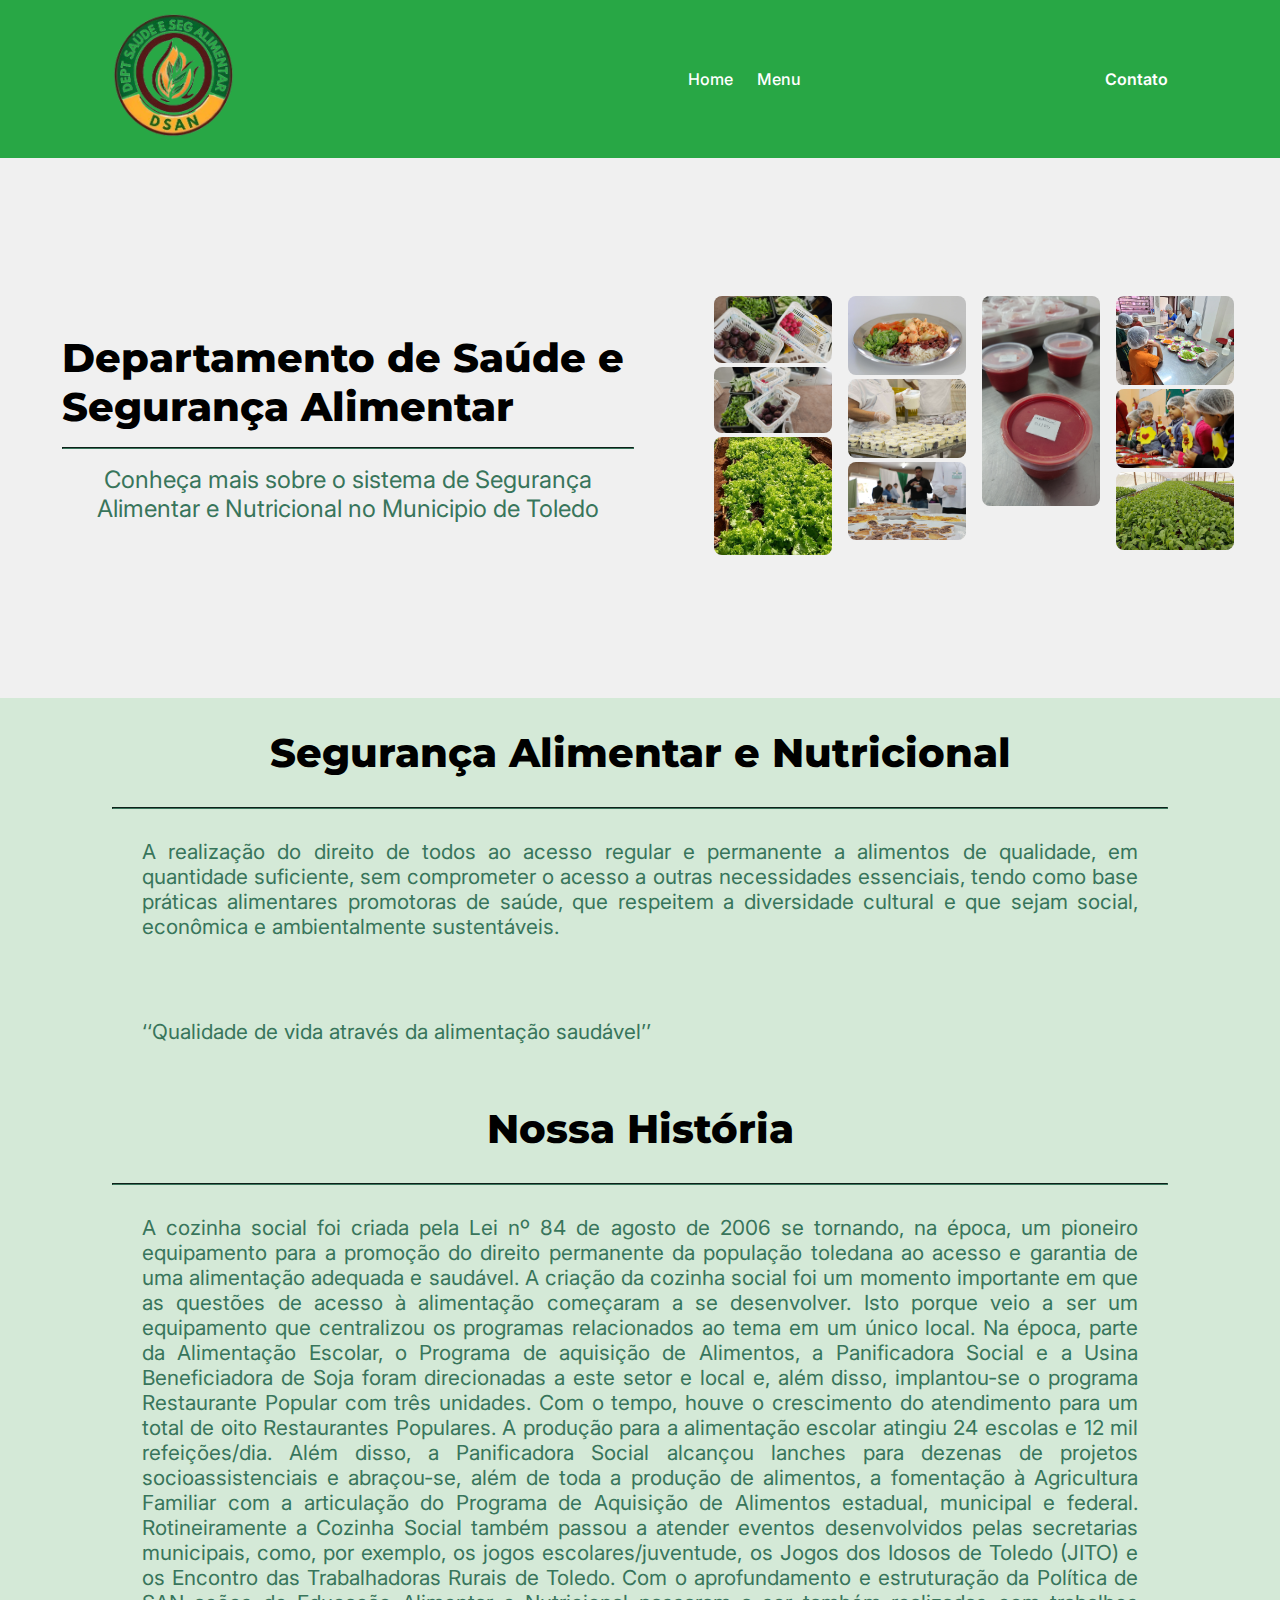
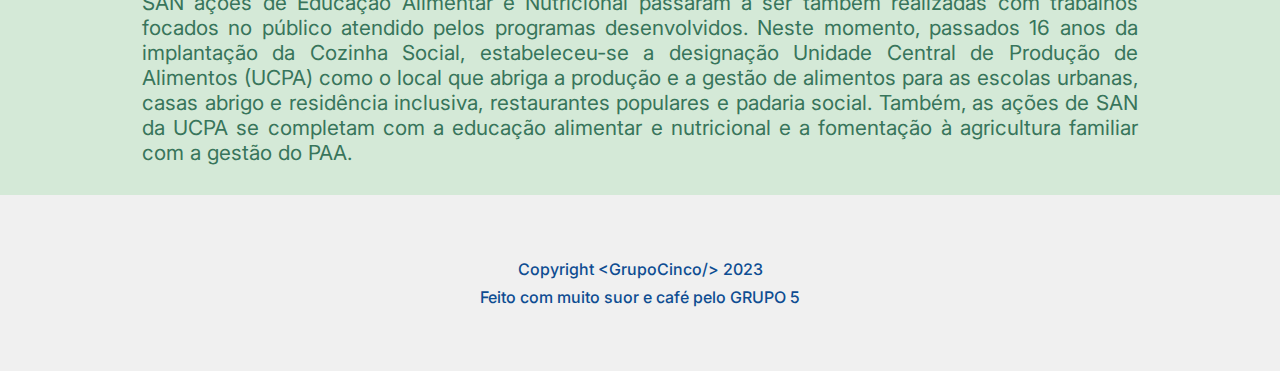
==== index.html @ d99931a0 "DSAN Toledo-PR" ====
<!DOCTYPE html>
<html lang="pt-BR">
<head>
    <meta charset="UTF-8">
    <meta name="viewport" content="width=device-width, initial-scale=1.0">
    <title>Segurança Alimentar e Nutricional</title>
    <meta name="description" content="Explore dezenas de variações de receitas de café para alegrar o seu dia.">
    <link rel="stylesheet" type="text/css" href="assets/css/style.css">
    <link rel="icon" href="assets/img/logo-site.jfif" type="image/x-icon">
</head>
<body>
    <header class="cor">
        <nav>
            <span class="logo"><img class="logo-img" src="assets/img/logo-teste.png" alt=""></span>
            <ul class="menu">
                <li><a href="#">Home</a></li>
                <li class="dropdown">
                    <a href="#">Menu</a>
                    <ul class="dropdown-menu">
                        <li><a href="restaurantepupular-original.html">Restaurante Popular</a></li>
                        <li><a href="AlimentEscolar.html">Alimentação Escolar</a></li>
                        <li><a href="PaniSocial.html">Panificadora Social</a></li>
                        <li><a href="BancoAlimentos.html">Banco de Alimentos</a></li>
                        <li><a href="CasasAbrigoEResInclu.html">Casas Abrigo e Residência Inclusiva</a></li>
                        <li><a href="AgriFamiliar.html">Agricultura Familiar</a></li>
                        <li><a href="EducaFamiliar.html">Educação Familiar</a></li>
                        <li><a href="EducaAlimentar.html">Educação Alimentar</a></li>
                        <li><a href="PlanoMunicipal.html">Plano Municipal de SAN</a></li>
                        <li><a href="Comsea.html">COMSEA</a></li>
                        <li><a href="Caisan.html">CAISAN</a></li>
                        <li><a href="Agenda.html">Agenda</a></li>
                    </ul>
                </li>
            </ul>
            <a class="github" href="https://acesse.one/2kj02">Contato</a>
        </nav>
    </header>

    <main>
        <div class="principal">
            <section class="hero">
                <header class="hero-conteudo">
                    <h1>Departamento de Saúde e Segurança Alimentar</h1>
                    <hr/>
                    <h2 class="hero-subtitulo">Conheça mais sobre o sistema de Segurança Alimentar e Nutricional no Municipio de Toledo</h2>
                </header>
                <div class="hero-imagens-container">
                    <figure><img src="assets/img/agricultura-familiar (1).jpg"/></figure>
                    <figure><img src="assets/img/img-2.jpg"/></figure>
                    <figure><img src="assets/img/img-3.jpeg"/></figure>
                    <figure><img src="assets/img/img-4.jpg"/></figure>
                    <figure><img src="assets/img/img-5.jpg"/></figure>
                    <figure><img src="assets/img/img-6.jpg"/></figure>
                    <figure><img src="assets/img/img-7.jpg"/></figure>
                    <figure><img src="assets/img/img-8.jpeg"/></figure>
                    <figure><img src="assets/img/img-9.jpg"/></figure>
                    <figure><img src="assets/img/img-10.jpg"/></figure>
                </div>
            </section>
        </div>

        <div class="conteudo">
            <section class="conteudo-hero">
                <header class="principal-hero">
                        <h1>Segurança Alimentar e Nutricional</h1>
                        <hr>
                        <p class="texto">
                            A realização do direito de todos ao acesso regular e permanente a alimentos de qualidade, em quantidade suficiente, sem comprometer o acesso a outras necessidades essenciais, tendo como base práticas alimentares promotoras de saúde, que respeitem a diversidade cultural e que sejam social, econômica e ambientalmente sustentáveis.
                        </p>
                        <br>
                        <p class="texto">
                            ‘‘Qualidade de vida através da alimentação saudável’’
                        </p>
                </header>
            </section>
            <section class="conteudo-hero">
                <header class="principal-hero">
                        <h1>Nossa História</h1>
                        <hr>
                        
                        <p class="texto-dois">
                            A cozinha social foi criada pela Lei nº 84 de agosto de 2006 se tornando, na época, um pioneiro equipamento para a promoção do direito permanente da população toledana ao acesso e garantia de uma alimentação adequada e saudável. 
                            A criação da cozinha social foi um momento importante em que as questões de acesso à alimentação começaram a se desenvolver. Isto porque veio a ser um equipamento que centralizou os programas relacionados ao tema em um único local. Na época, parte da Alimentação Escolar, o Programa de aquisição de Alimentos, a Panificadora Social e a Usina Beneficiadora de Soja foram direcionadas a este setor e local e, além disso, implantou-se o programa Restaurante Popular com três unidades.
                            Com o tempo, houve o crescimento do atendimento para um total de oito Restaurantes Populares. A produção para a alimentação escolar atingiu 24 escolas e 12 mil refeições/dia. Além disso, a Panificadora Social alcançou lanches para dezenas de projetos socioassistenciais e abraçou-se, além de toda a produção de alimentos, a fomentação à Agricultura Familiar com a articulação do Programa de Aquisição de Alimentos estadual, municipal e federal.
                            Rotineiramente a Cozinha Social também passou a atender eventos desenvolvidos pelas secretarias municipais, como, por exemplo, os jogos escolares/juventude, os Jogos dos Idosos de Toledo (JITO) e os Encontro das Trabalhadoras Rurais de Toledo. Com o aprofundamento e estruturação da Política de SAN ações de Educação Alimentar e Nutricional passaram a ser também realizadas com trabalhos focados no público atendido pelos programas desenvolvidos.
                            Neste momento, passados 16 anos da implantação da Cozinha Social, estabeleceu-se a designação Unidade Central de Produção de Alimentos (UCPA) como o local que abriga a produção e a gestão de alimentos para as escolas urbanas, casas abrigo e residência inclusiva, restaurantes populares e padaria social. Também, as ações de SAN da UCPA se completam com a educação alimentar e nutricional e a fomentação à agricultura familiar com a gestão do PAA.

                        </p>
                
                </header>
            </section>
        </div>


    </main>

    <footer>
        <p class="footer-copy">Copyright &lt;GrupoCinco/&gt; 2023</p>
        <P class="footer-autor">Feito com muito suor e café pelo GRUPO 5</P>
    </footer>
</body>
</html>
---- assets/css/style.css ----
@import url('https://fonts.googleapis.com/css2?family=Epilogue:ital,wght@0,100..900;1,100..900&family=Inter:wght@100..900&family=Montserrat:ital,wght@0,100..900;1,100..900&family=Roboto:ital,wght@0,100;0,300;0,400;0,500;0,700;0,900;1,100;1,300;1,400;1,500;1,700;1,900&family=Teko:wght@300..700&display=swap');
@import url('https://fonts.googleapis.com/css2?family=Montserrat:ital,wght@0,100..900;1,100..900&display=swap');

* {
    margin: 0;
    padding: 0;
    box-sizing: border-box;
}

body{
    background: #d4e9d7; /* Verde claro */
    color: #000000; /* Preto */
}

html{
    font-family: Inter, sans-serif;
    font-weight: 500;
}
.cor{
    background-color: #28a745;
}
a{
    text-decoration: none;
    color: #ffffff; /* Azul escuro */
}

ul {
    list-style: none;
}

nav{
    max-width: 1120px;
    margin: auto;
    padding: 0.8rem 2rem;
    display: flex;
    flex-direction: row;
    justify-content: space-between;
    align-items: center;
    
}

.dropdown-menu {
    display: none;
    position: absolute;
    background-color: #333;
    padding: 10px;
    z-index: 1;
    font-family: Inter, sans-serif;
    border-radius: 8px;
}

.dropdown:hover .dropdown-menu {
    display: block;
}

.dropdown-menu li {
    margin-bottom: 5px;
}

.dropdown-menu li a {
    color: #FFFFFF;
    text-decoration: none;
}

.dropdown-menu li a:hover{
    color: #C7BAB3;
}

.logo{
    font-family: Montserrat;
    font-size: 2rem;
    font-weight: 600;
}

.logo-img{
    width: 45%;
    height: 45%;
}

.menu{
    display: flex;
    flex-direction: row;
    gap: 1.5rem;
    color: #ffffff; /* Azul escuro */
}

.github{
    color: #ffffff; /* Azul escuro */
    font-weight: 600;
}

main{
    display: flex;
    flex-direction: column;
    
}
.main-restaurantes{
    display: flex;
    flex-direction: column;
    padding: 20px;
}
.restaurantes {
    max-width: 1220px;
    margin: auto;
    padding: 2rem;
    background: #fff;
    border-radius: 8px;
}

.restaurante {
    display: flex;
    flex-direction: column;
    align-items: center;
    padding: 1rem;
    background: #e9f5ea;
    border-radius: 8px;
    margin-bottom: 1rem;
    box-shadow: 0 4px 8px rgba(0, 0, 0, 0.1);
}

.restaurante h3 {
    font-family: Montserrat;
    font-size: 1.5rem;
    font-weight: 700;
    color: #28a745;
    margin-bottom: 0.5rem;
    text-align: center;
}

.restaurante-content {
    display: flex;
    width: 100%;
    justify-content: space-between;
    align-items: center;
}

.restaurante img {
    width: 500px;
    height: 300px;
    border-radius: 8px;
    margin-right: 1rem;
}

.restaurante-info {
    text-align: center;
    flex: 1;
    max-width: 100%;
}

.restaurante-map {
    flex: 1;
    width: 200px;
    height: 300px;
}

.restaurante p {
    font-family: Inter;
    font-size: 1rem;
    font-weight: 400;
    color: #666;
}

iframe {
    width: 100%;
    height: 300px;
    border: 0;
    border-radius: 8px;
}


.principal{
    background: #f0f0f0; /* Cinza claro */
}

.hero{
    max-width: 1220px;
    height: 60vh;
    display: flex;
    flex-direction: row;
    justify-content: space-between;
    gap: 6rem;
    padding: 0rem 2rem;
    margin: auto;
    overflow: clip;
    align-items: center;
}

.hero-conteudo{
    display: flex;
    flex-direction: column;
    gap: 1rem;
}



.destaque{
    font-family: Epilogue;
    font-size: 1rem;
    font-weight: 500;
    text-transform: uppercase;
}

.marrom{
    color: #38755b; /* Verde escuro */
}

.amarelo{
    color: #4a90e2; /* Azul médio */
}

h1{
    font-family: Montserrat;
    font-size: 2.5rem;
    font-weight: 800;
}

hr{
    border-color: #38755b; /* Verde escuro */
    align-items: center;
}

.hero-subtitulo{
    color: #38755b; /* Verde escuro */
    font-family: Inter;
    font-size: 1.5rem;
    font-weight: 400;
}

.hero-imagens-container{
    max-width: 45%;
    column-count: 4;
    column-gap: 1rem;
    margin: -1rem;
}
.agricultura-familiar-imagens-container{
    max-width: 75%;
    column-count: 4;
    column-gap: 1rem;
    margin: 1rem;
    
}

.hero-imagens-container > figure > img {
    width: 100%;
    border-radius: 0.5rem;
}
.agricultura-familiar-imagens-container > figure > img {
    width: 100%;
    border-radius: 0.5rem;
    align-items: center ;
    
}
.restaurante-popular-titulo{
    text-align: center;
}

.conteudo-hero{
    max-width: 1120px;
    height: auto;
    display: flex;
    flex-direction: row;
    justify-content: space-between;
    gap: 6rem;
    padding: 0rem 2rem;
    margin: auto;
    overflow: clip;
    align-items: center;
}

.pricipal-hero{
    display: flex;
    flex-direction: column;
    gap: 1rem;
}

.principal-hero h1{
    text-align: center;
    font-size: 2.5rem;
    padding: 30px;
}

.texto{
    color: #38755b; /* Verde escuro */
    font-family: Inter;
    font-size: 1.3rem;
    font-weight: 400;
    text-align: center;
    padding: 30px;
    text-align: justify;
}
.texto li{
    color: #38755b; /* Verde escuro */
    font-family: Inter;
    font-size: 1.3rem;
    font-weight: 400;
    text-align: center;
    padding: 30px;
    text-align: justify;
}
.texto ul li{
    color: #38755b; /* Verde escuro */
    font-family: Inter;
    font-size: 1.3rem;
    font-weight: 400;
    text-align: center;
    padding: 30px;
    text-align: justify;
}
.texto:last-of-type {
    text-align: justify;
}

.texto-link ul li a{
    color: #38755b; /* Verde escuro */
    font-family: Inter;
    font-size: 1.3rem;
    font-weight: 400;
    text-align: center;
    padding: 0px;
    margin: 40px;
}
.texto-link ul li a:hover{
    color: #0e4d92;
}

.texto-alimento{
    color: #38755b; /* Verde escuro */
    font-family: Inter;
    font-size: 1.3rem;
    font-weight: 400;
    align-items: center;
    width: 1120px;
    
}

h2{
    font-family: Montserrat;
    font-size: 2.0rem;
    font-weight: 800;
    text-align: center;
}

.nossa-historia{
    max-width: 1120px;
    text-align: center;
}

.texto-dois{
    color: #38755b; /* Verde escuro */
    font-family: Inter;
    font-size: 1.3rem;
    font-weight: 400;
    text-align: center;
    padding: 30px;
}

.texto-dois:last-of-type {
    text-align: justify;
}

footer{
    padding: 4rem;
    display: flex;
    flex-direction: column;
    align-items: center;
    gap: 0.5rem;
    background: #f0f0f0; /* Cinza claro */
}

.footer-copy{
    color: #0e4d92; /* Azul escuro */
    font-family: Inter;
    font-size: 1rem;
    font-weight: 500;
}

.footer-autor{
    color: #0e4d92; /* Azul escuro */
    font-family: Inter;
    font-size: 1rem;
    font-style: normal;
    font-weight: 500;
}

/*----------------------------------------------------------------------------------*/

.cabecalho {
    background-color: #f0f0f0;
    padding: 20px;
    text-align: center; /* Já está centralizado, mas podemos melhorar */
    margin-bottom: 20px; /* Adiciona espaço abaixo do cabeçalho */
}

.titulo {
    font-size: 48px; /* Aumenta o tamanho da fonte do título */
    font-weight: bold;
}

.secao-imagens {
    padding: 20px;
    display: flex; /* Coloca as imagens em linha e centraliza-as na horizontal */
    flex-wrap: wrap; /* Permite quebrar as imagens em várias linhas se necessário */
    justify-content: center; /* Centraliza as imagens horizontalmente */
}

.imagem {
    margin: 10px;
    width: 250px; /* Aumenta a largura das imagens */
    height: 180px; /* Aumenta a altura das imagens */
    border: 1px solid #ccc; /* Adiciona uma borda fina */
    box-shadow: 2px 2px 4px rgba(0, 0, 0, 0.1); /* Adiciona uma sombra sutil */
}

.secao-informacoes {
    padding: 20px;
    background-color: #fff; /* Adiciona cor de fundo */
    border-radius: 10px; /* Arredonda os cantos */
    margin-bottom: 20px;
    

    
}

.informacao {
    margin-bottom: 20px;
    text-align: justify; /* Justifica o texto */
    font-size: 18px; /* Aumenta o tamanho da fonte */
    line-height: 1.5; /* Aumenta o espaçamento entre as linhas */
    width: 1120px;
    margin: 10px;

}

.agenda {
    border-collapse: collapse; /* Remove bordas entre as células */
    width: 100%; /* Ajusta a largura da tabela para 100% */
  }
  
  .agenda th, .agenda td {
    padding: 8px; /* Adiciona espaço interno nas células */
    text-align: left; /* Alinha o texto à esquerda */
    border: 1px solid #ddd; /* Adiciona borda fina nas células */
  }
  
  .agenda th {
    background-color: #f2f2f2; /* Cor de fundo do cabeçalho */
    font-weight: bold; /* Texto em negrito no cabeçalho */
  }

  .secao-imagens-agricultura-familiar {
    width: 200px; /* Aumenta a largura da seção */
    height: 200px; /* Aumenta a altura da seção */
    justify-content: center; /* Alinha os itens no centro horizontalmente */
    align-items: center; /* Alinha os itens no centro verticalmente */
    display: flex; /* Layout flexbox */
    flex-direction: row; /* Organiza os itens em linha */
    margin: 0 auto; /* Centraliza a seção na horizontal */
  }
  
  .secao-imagens-agricultura-familiar img {
    margin: 0 10px; /* Adiciona espaço entre as imagens */
  }
  .h3-alimentescolar{
    font-family: Montserrat;
    font-size: 30px;

  }
  
  .alimentacaoescolar-imagens {
    display: flex;
    justify-content: space-between; /* Distribui as imagens igualmente na largura */
    align-items: center; /* Centraliza verticalmente as imagens */
}

.alimentacaoescolar-imagens img {
    max-width: 30%; /* Define a largura máxima das imagens */
    height: auto; /* Mantém a proporção da imagem */
    border: 2px solid #ddd; /* Adiciona uma borda sólida de 2px com cor cinza */
    border-radius: 8px; /* Adiciona uma borda arredondada */
    box-shadow: 0px 2px 5px rgba(0, 0, 0, 0.1); /* Adiciona uma sombra sutil */
    transition: transform 0.3s ease; /* Adiciona uma transição suave ao passar o mouse */
}

.alimentacaoescolar-imagens img:hover {
    transform: translateY(-5px); /* Efeito de elevação ao passar o mouse */
}


.agricultura-familiar-imagens {
    display: flex;
    flex-wrap: wrap;
    justify-content: center;
    border-radius: 8px;
}

.agricultura-familiar-imagens img {
    width: 200px; /* Ajuste o tamanho conforme necessário */
    height: auto;
    margin: 5px;
    transition: transform 0.3s ease-in-out;
    border-radius: 8px;
}

.agricultura-familiar-imagens img:hover {
    transform: translateY(-5px); /* Efeito de elevação ao passar o mouse */
}
.container{
    width: 90%;
    max-width: 1200px;
    margin: 0 auto;
    padding: 20px;
}
section.agenda {
    background-color: #fff;
    padding: 40px 0;
    text-align: center;
}

section.agenda table {
    width: 100%;
    border-collapse: collapse;
    margin-top: 20px;
}

section.agenda th, section.agenda td {
    padding: 10px;
    border: 1px solid #ddd;
}
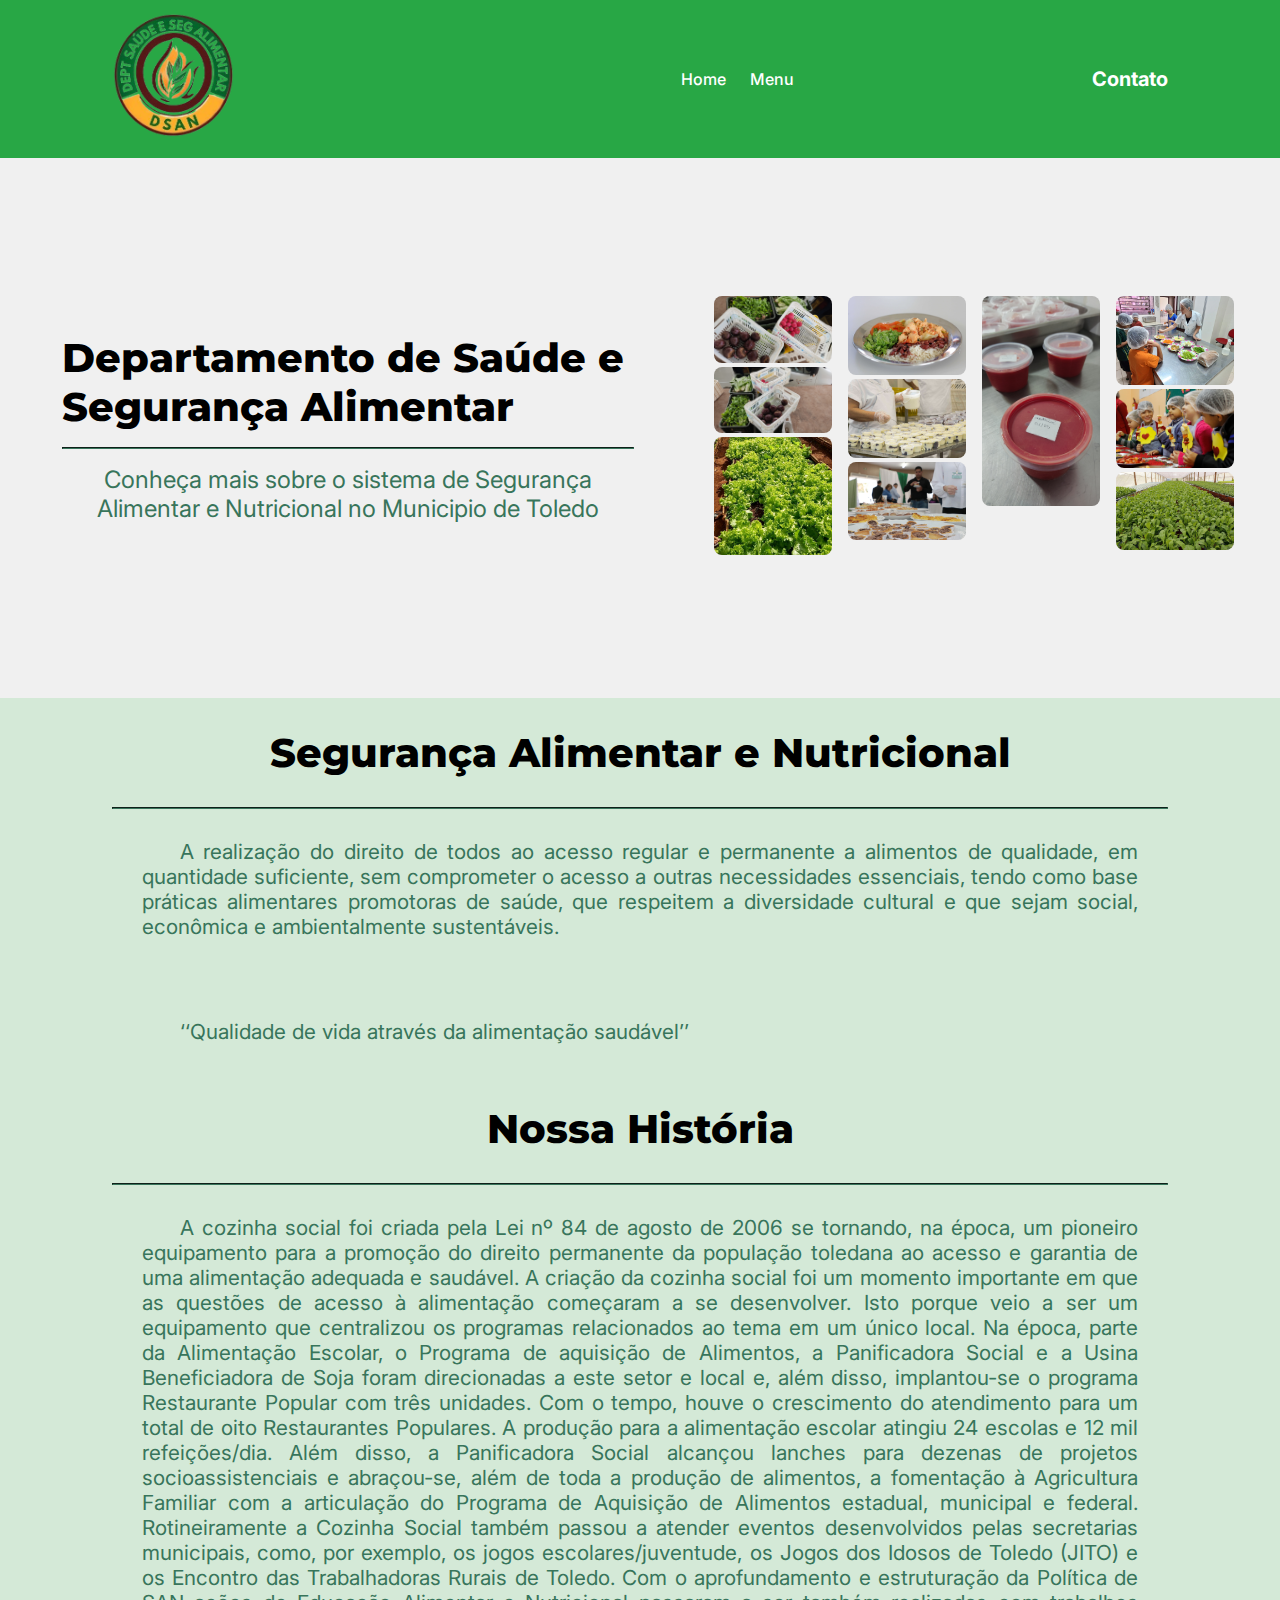
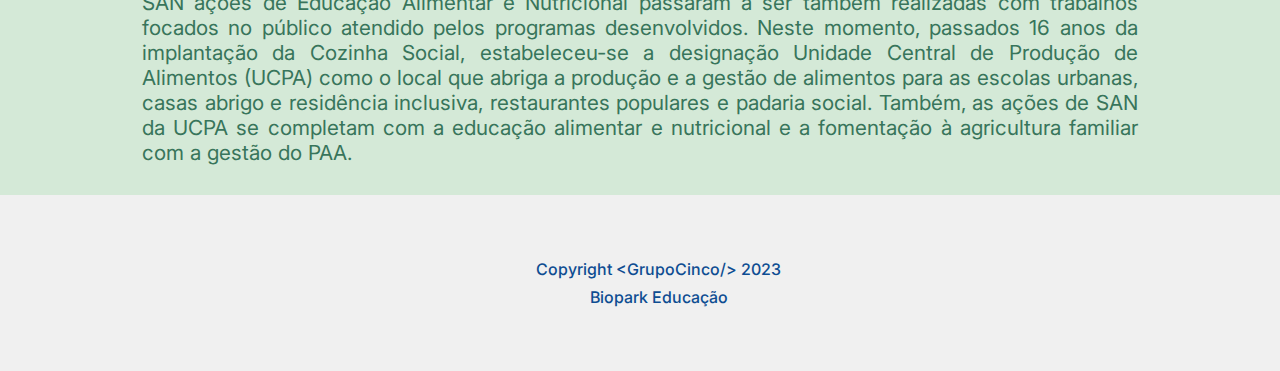
==== commit e1bf98a0: "DSAN" ====
--- a/index.html
+++ b/index.html
@@ -4,7 +4,7 @@
     <meta charset="UTF-8">
     <meta name="viewport" content="width=device-width, initial-scale=1.0">
     <title>Segurança Alimentar e Nutricional</title>
-    <meta name="description" content="Explore dezenas de variações de receitas de café para alegrar o seu dia.">
+    <meta name="description" content="Encontre informações sobre o Departamento de Saúde e Segurança Allimentar de Toledo.">
     <link rel="stylesheet" type="text/css" href="assets/css/style.css">
     <link rel="icon" href="assets/img/logo-site.jfif" type="image/x-icon">
 </head>
@@ -32,7 +32,7 @@
                     </ul>
                 </li>
             </ul>
-            <a class="github" href="https://acesse.one/2kj02">Contato</a>
+            <a class="github" href="https://encurtador.com.br/lrDlb">Contato</a>
         </nav>
     </header>
 
@@ -96,7 +96,7 @@
 
     <footer>
         <p class="footer-copy">Copyright &lt;GrupoCinco/&gt; 2023</p>
-        <P class="footer-autor">Feito com muito suor e café pelo GRUPO 5</P>
+        <P class="footer-autor">Biopark Educação</P>
     </footer>
 </body>
 </html>--- a/assets/css/style.css
+++ b/assets/css/style.css
@@ -86,7 +86,8 @@
 
 .github{
     color: #ffffff; /* Azul escuro */
-    font-weight: 600;
+    font-weight: 700;
+    font-size: 20px;
 }
 
 main{
@@ -526,4 +527,6 @@
     padding: 10px;
     border: 1px solid #ddd;
 }
-
+p, .texto {
+    text-indent: 1cm; /* ou o valor desejado, como 1cm, 2cm, etc. */
+}
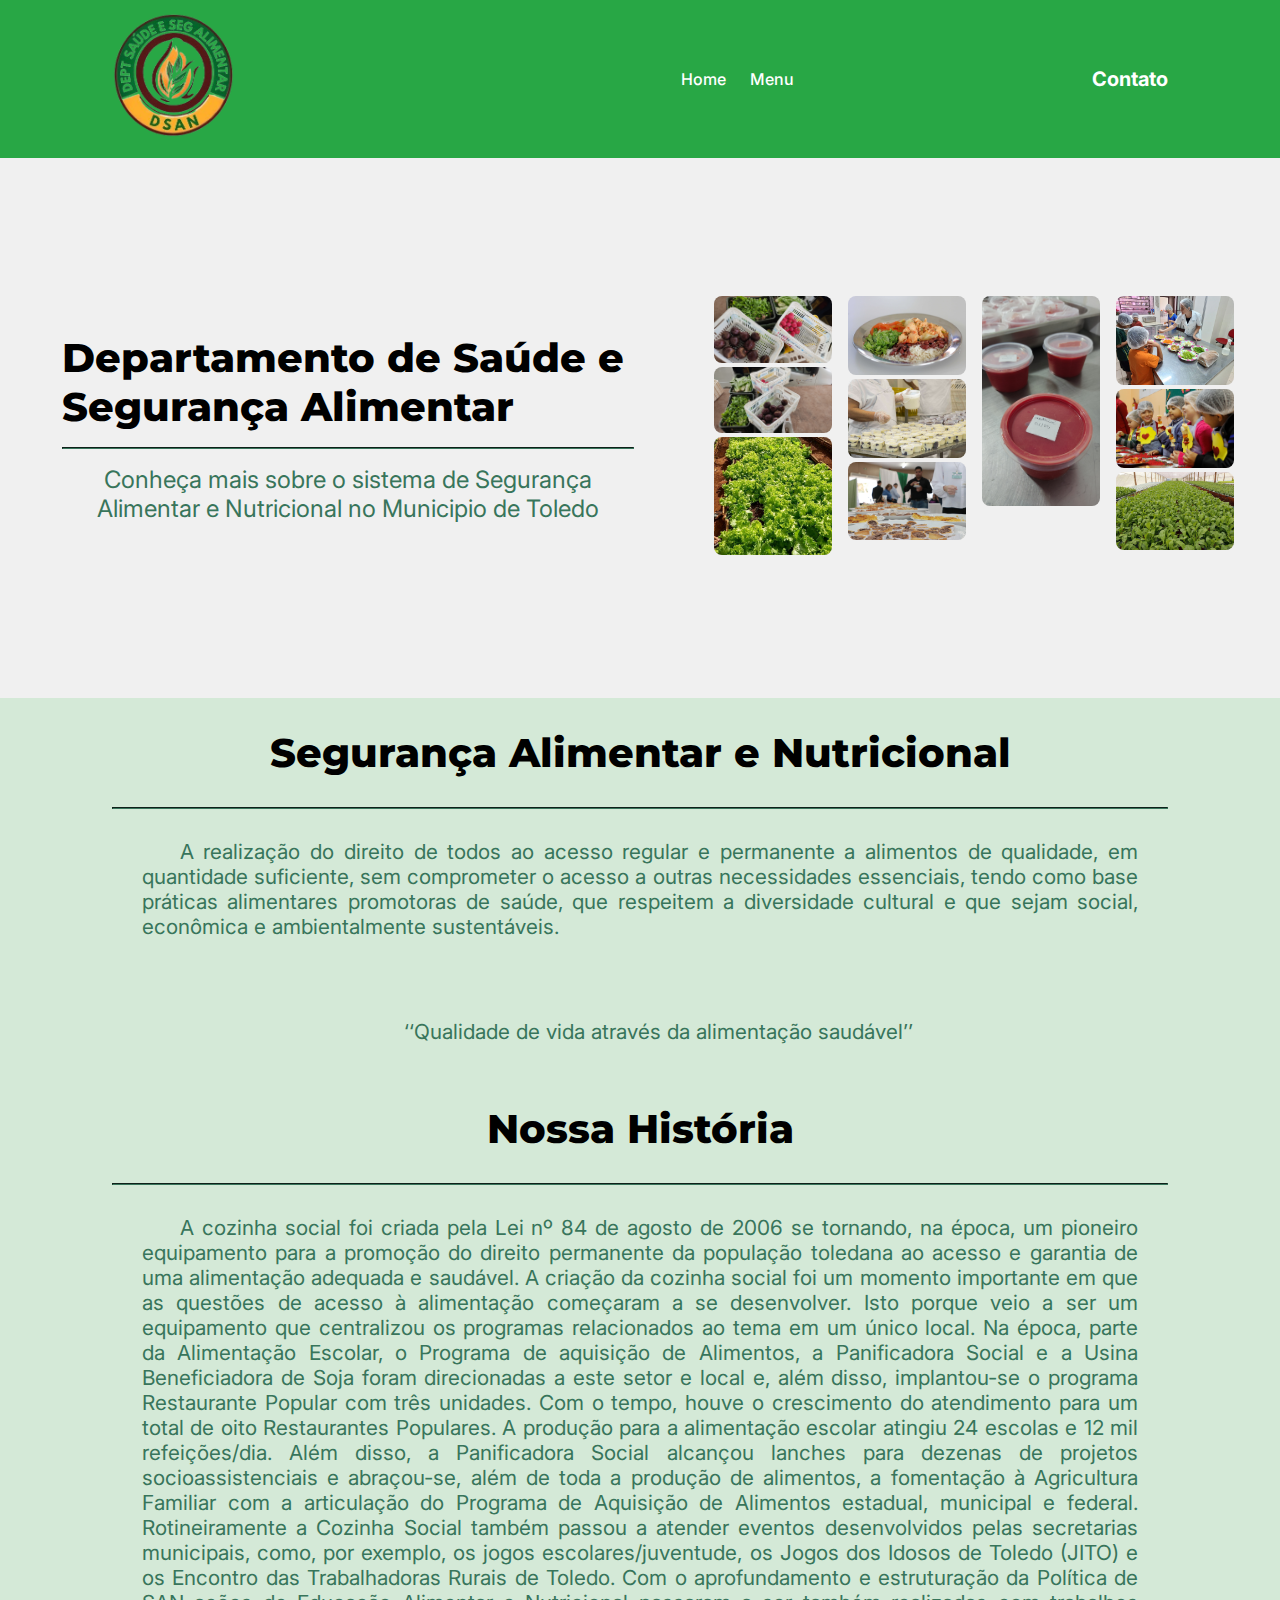
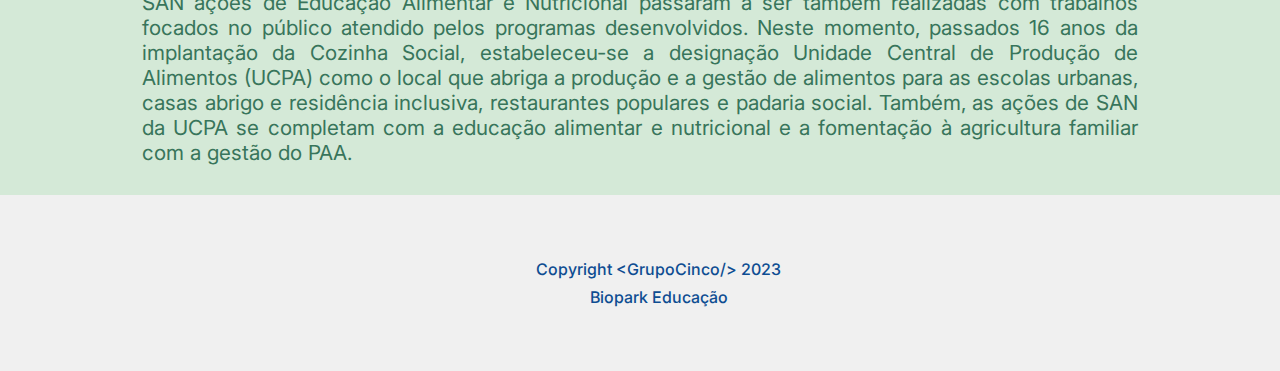
==== commit faf09662: "DSAN" ====
--- a/index.html
+++ b/index.html
@@ -68,7 +68,7 @@
                             A realização do direito de todos ao acesso regular e permanente a alimentos de qualidade, em quantidade suficiente, sem comprometer o acesso a outras necessidades essenciais, tendo como base práticas alimentares promotoras de saúde, que respeitem a diversidade cultural e que sejam social, econômica e ambientalmente sustentáveis.
                         </p>
                         <br>
-                        <p class="texto">
+                        <p class="texto-2">
                             ‘‘Qualidade de vida através da alimentação saudável’’
                         </p>
                 </header>
--- a/assets/css/style.css
+++ b/assets/css/style.css
@@ -288,6 +288,15 @@
     text-align: center;
     padding: 30px;
     text-align: justify;
+}
+.texto-2{
+    color: #38755b; /* Verde escuro */
+    font-family: Inter;
+    font-size: 1.3rem;
+    font-weight: 400;
+    text-align: center;
+    padding: 30px;
+    
 }
 .texto li{
     color: #38755b; /* Verde escuro */
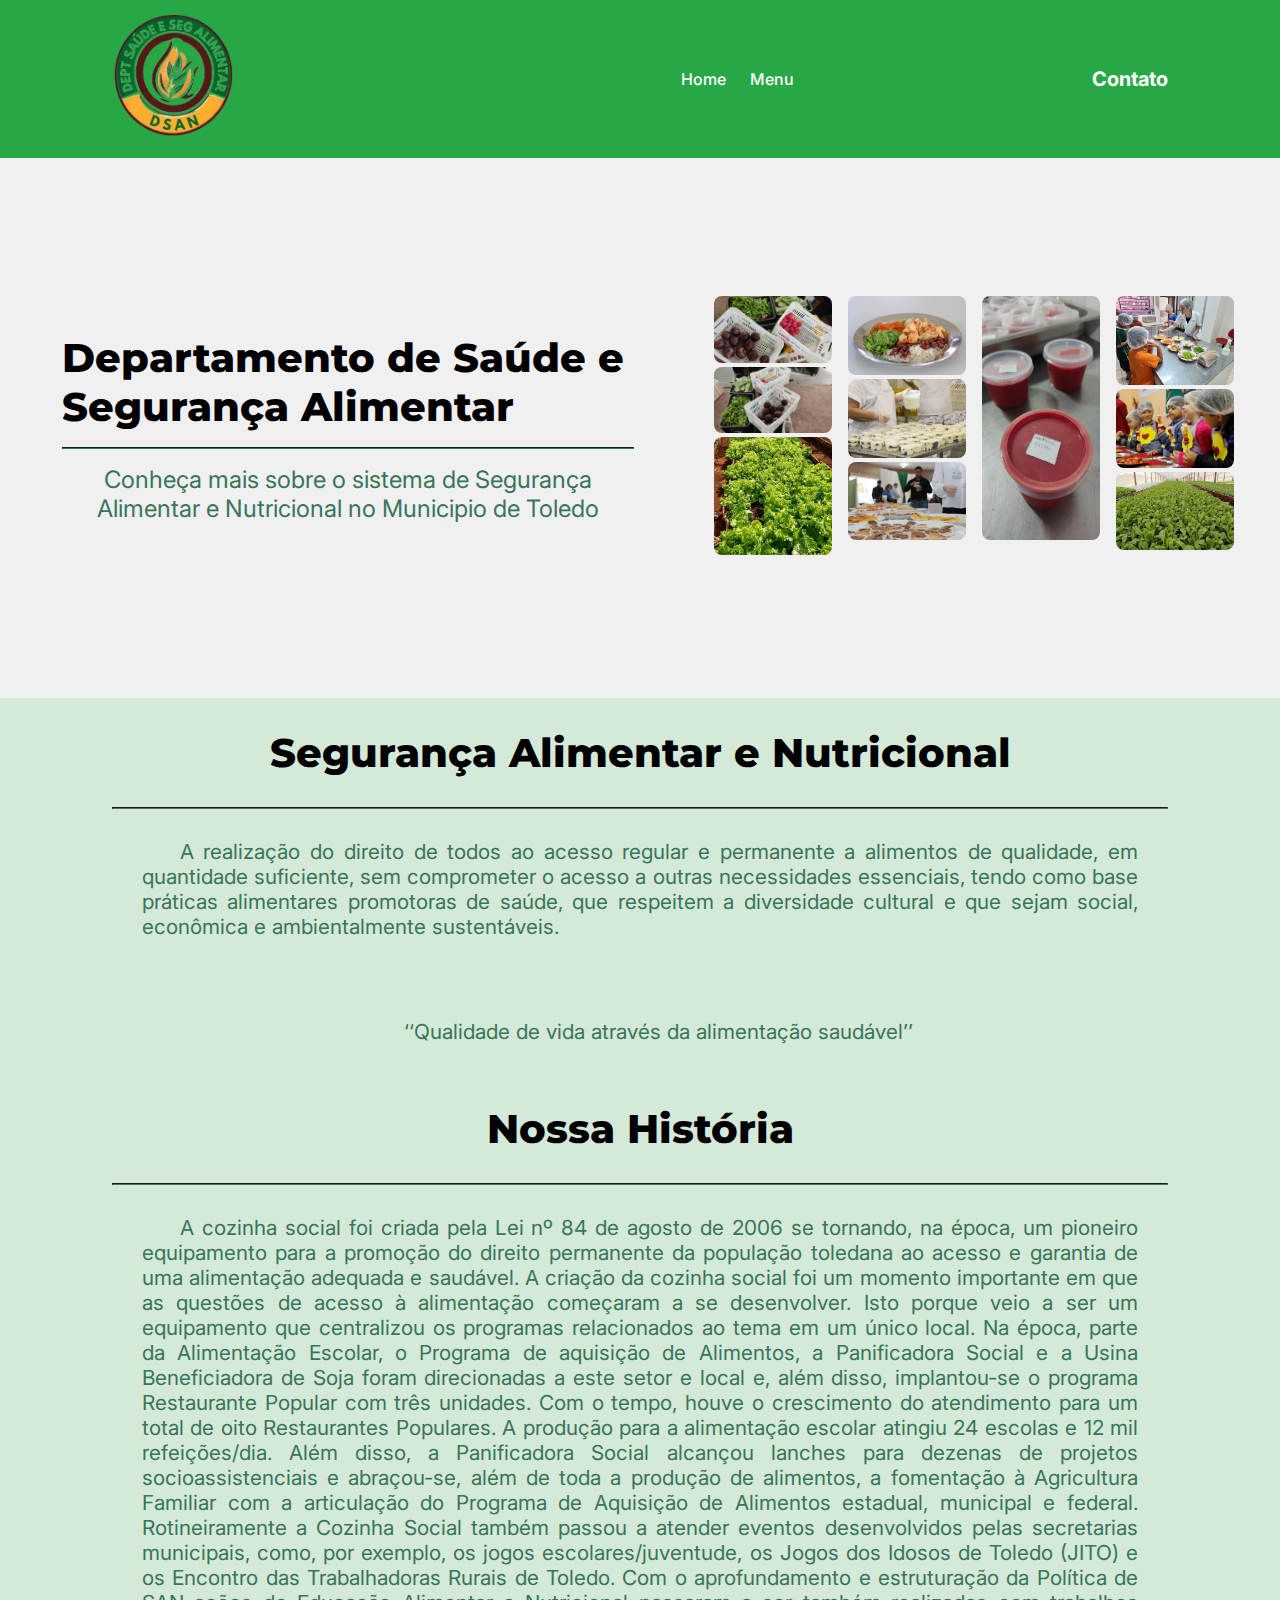
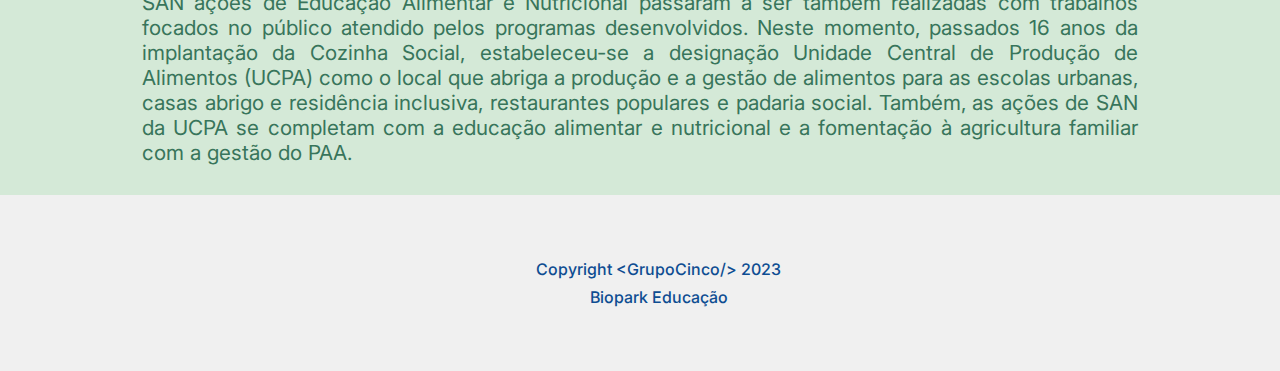
==== commit a52cd7b3: "ADS" ====
--- a/index.html
+++ b/index.html
@@ -51,7 +51,7 @@
                     <figure><img src="assets/img/img-4.jpg"/></figure>
                     <figure><img src="assets/img/img-5.jpg"/></figure>
                     <figure><img src="assets/img/img-6.jpg"/></figure>
-                    <figure><img src="assets/img/img-7.jpg"/></figure>
+                    <figure><img src="assets/img/img-7.jpg" style="height: 244px"></figure>
                     <figure><img src="assets/img/img-8.jpeg"/></figure>
                     <figure><img src="assets/img/img-9.jpg"/></figure>
                     <figure><img src="assets/img/img-10.jpg"/></figure>
--- a/assets/css/style.css
+++ b/assets/css/style.css
@@ -1,5 +1,7 @@
 @import url('https://fonts.googleapis.com/css2?family=Epilogue:ital,wght@0,100..900;1,100..900&family=Inter:wght@100..900&family=Montserrat:ital,wght@0,100..900;1,100..900&family=Roboto:ital,wght@0,100;0,300;0,400;0,500;0,700;0,900;1,100;1,300;1,400;1,500;1,700;1,900&family=Teko:wght@300..700&display=swap');
 @import url('https://fonts.googleapis.com/css2?family=Montserrat:ital,wght@0,100..900;1,100..900&display=swap');
+
+
 
 * {
     margin: 0;
